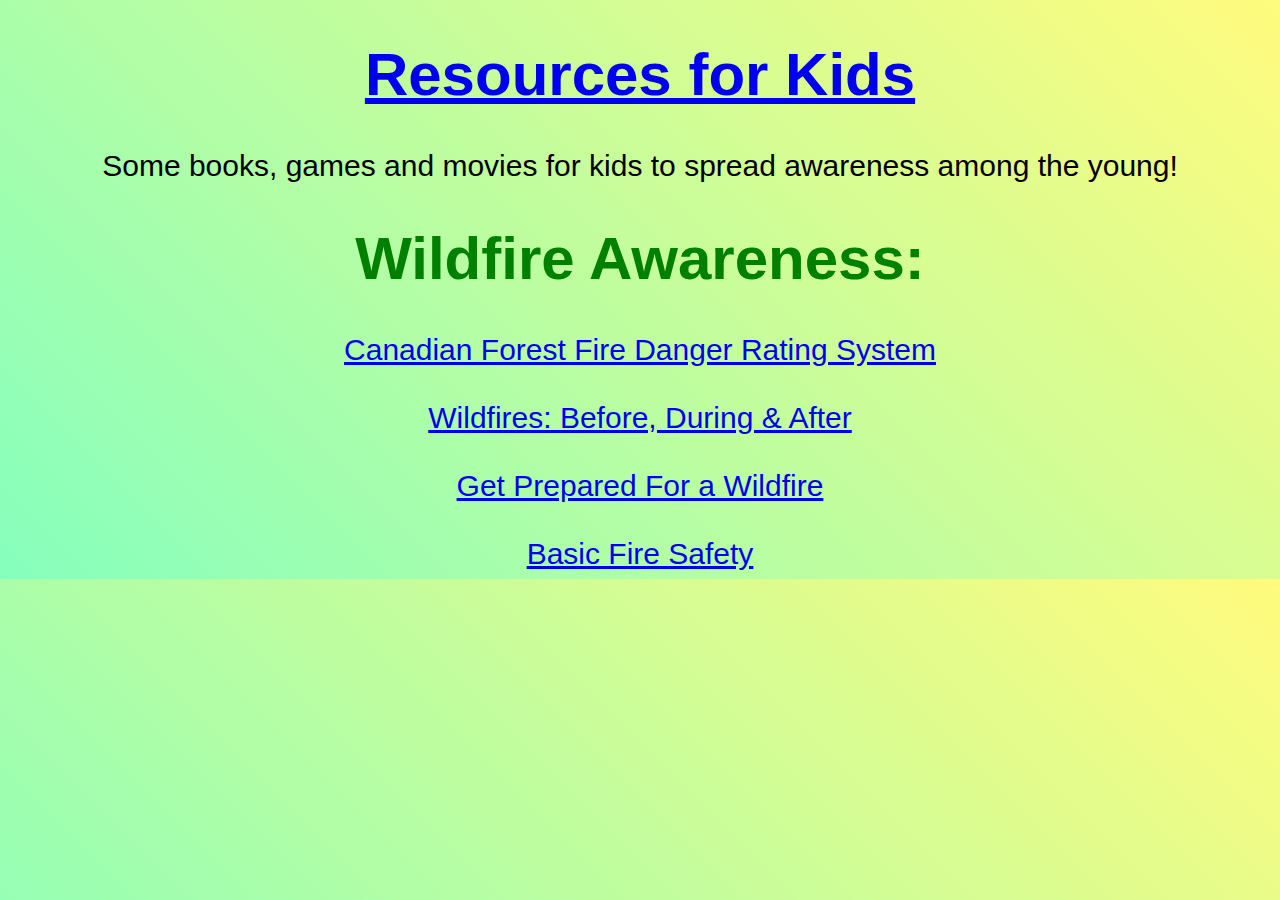
==== library/index.html @ 58ddbcd9 "e" ====
<!DOCTYPE html>
<html lang="en">
<style>
    body{
        background-color: #85FFBD;
        background-image: linear-gradient(45deg, #85FFBD 0%, #FFFB7D 100%);
        font-size: 30px;
        font-family: Arial, Helvetica, sans-serif;
    }

</style>
<head>
    <meta charset="UTF-8">
    <meta name="viewport" content="width=device-width, initial-scale=1.0">
    <title>Document</title>
</head>
<body>
    <center>
        <h1><a href="kids.html">Resources for Kids</a></body></html></h1>
        <p1>Some books, games and movies for kids to spread awareness among the young!</p1>
        <h1><FONT COLOR=Green>Wildfire Awareness: </FONT></h1>
        <p1><a href="Danger Rating System.pdf">Canadian Forest Fire Danger Rating System</a></p1>
        <br>
        <br>
        <p1><a href="https://www.redcross.ca/how-we-help/emergencies-and-disasters-in-canada/types-of-emergencies/wildfires">Wildfires: Before, During & After</a></p1>
        <br>
        <br>
        <p1><a href="https://www.redcross.ca/how-we-help/emergencies-and-disasters-in-canada/types-of-emergencies/wildfires">Get Prepared For a Wildfire</a></p1>
        <br>
        <br>
        <p1><a href = "https://www.redcross.org/get-help/how-to-prepare-for-emergencies/types-of-emergencies/fire/if-a-fire-starts.html"> Basic Fire Safety</a></p1>
    </center>
</body>
</html>
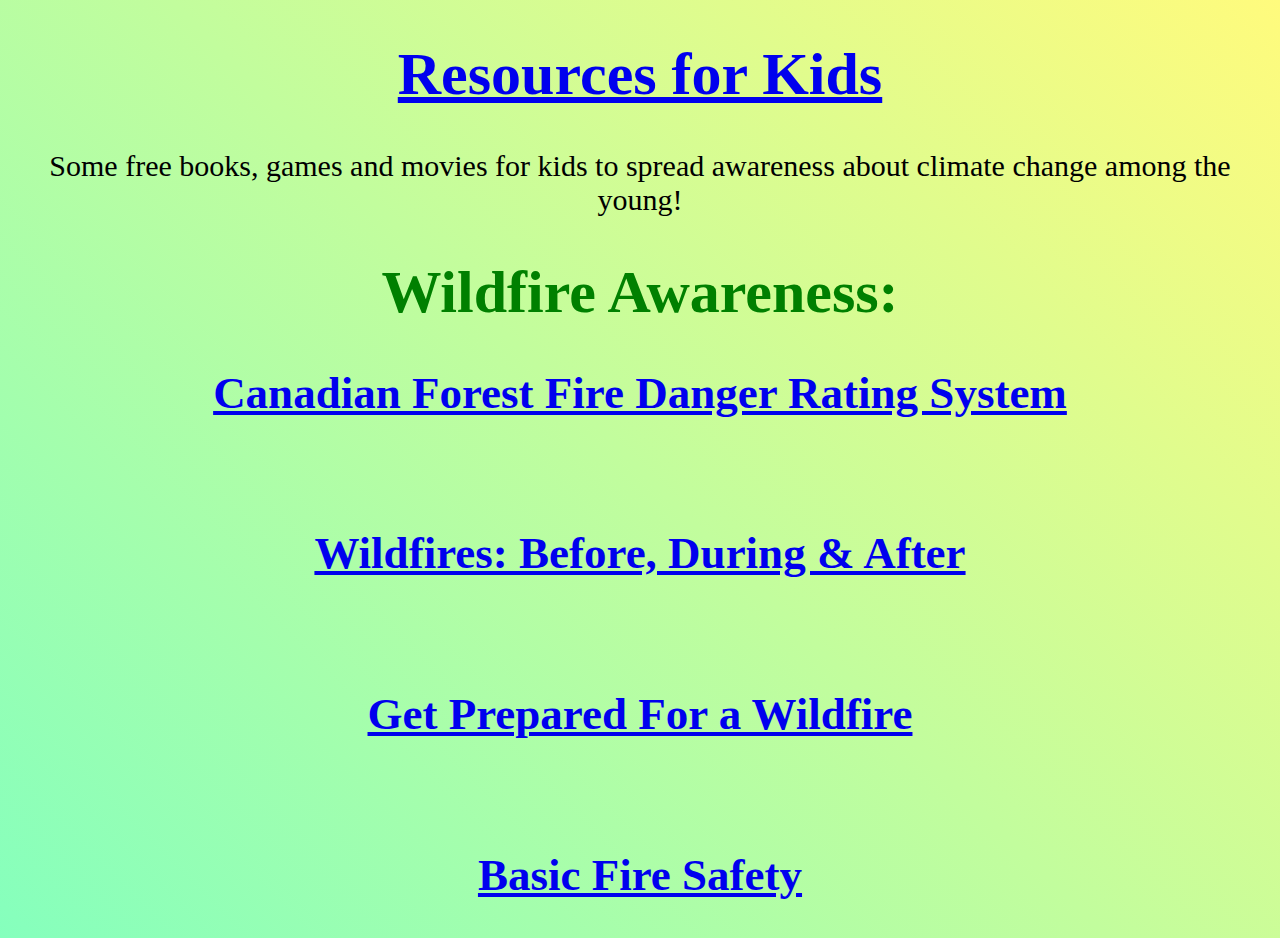
==== commit 47c6da27: "a" ====
--- a/library/index.html
+++ b/library/index.html
@@ -5,7 +5,7 @@
         background-color: #85FFBD;
         background-image: linear-gradient(45deg, #85FFBD 0%, #FFFB7D 100%);
         font-size: 30px;
-        font-family: Arial, Helvetica, sans-serif;
+        font-family: 'Times New Roman', Times, serif;
     }
 
 </style>
@@ -17,18 +17,18 @@
 <body>
     <center>
         <h1><a href="kids.html">Resources for Kids</a></body></html></h1>
-        <p1>Some books, games and movies for kids to spread awareness among the young!</p1>
+        <p1>Some free books, games and movies for kids to spread awareness about climate change among the young!</h1>
         <h1><FONT COLOR=Green>Wildfire Awareness: </FONT></h1>
-        <p1><a href="Danger Rating System.pdf">Canadian Forest Fire Danger Rating System</a></p1>
+        <h2><a href="Danger Rating System.pdf">Canadian Forest Fire Danger Rating System</a></h1>
         <br>
+
+        <h2><a href="https://www.redcross.ca/how-we-help/emergencies-and-disasters-in-canada/types-of-emergencies/wildfires">Wildfires: Before, During & After</a></h2>
         <br>
-        <p1><a href="https://www.redcross.ca/how-we-help/emergencies-and-disasters-in-canada/types-of-emergencies/wildfires">Wildfires: Before, During & After</a></p1>
+
+        <h2><a href="https://www.redcross.ca/how-we-help/emergencies-and-disasters-in-canada/types-of-emergencies/wildfires">Get Prepared For a Wildfire</a></h2>
         <br>
-        <br>
-        <p1><a href="https://www.redcross.ca/how-we-help/emergencies-and-disasters-in-canada/types-of-emergencies/wildfires">Get Prepared For a Wildfire</a></p1>
-        <br>
-        <br>
-        <p1><a href = "https://www.redcross.org/get-help/how-to-prepare-for-emergencies/types-of-emergencies/fire/if-a-fire-starts.html"> Basic Fire Safety</a></p1>
+
+        <h2><a href = "https://www.redcross.org/get-help/how-to-prepare-for-emergencies/types-of-emergencies/fire/if-a-fire-starts.html"> Basic Fire Safety</a></h>
     </center>
 </body>
 </html>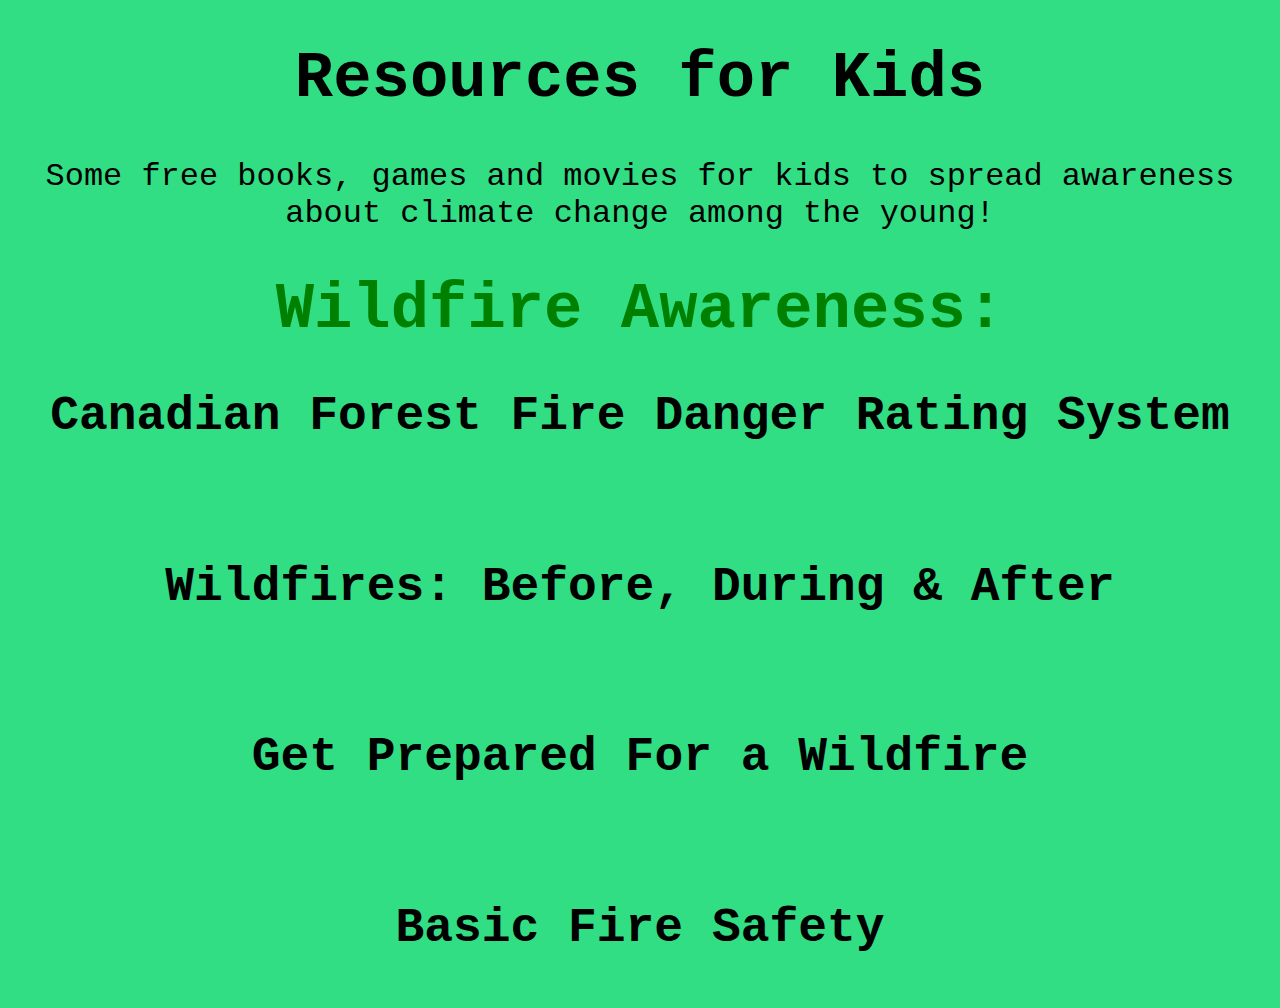
==== commit 6b08bb26: "a" ====
--- a/library/index.html
+++ b/library/index.html
@@ -2,11 +2,18 @@
 <html lang="en">
 <style>
     body{
-        background-color: #85FFBD;
-        background-image: linear-gradient(45deg, #85FFBD 0%, #FFFB7D 100%);
-        font-size: 30px;
-        font-family: 'Times New Roman', Times, serif;
+        
+        background-color: #32de84;
+        font-size: 31.96px;
+        font-family: monospace;
     }
+    a:hover, a:focus {
+        color:red;
+    }
+    a {
+        color: black;
+    }
+
 
 </style>
 <head>
@@ -16,19 +23,19 @@
 </head>
 <body>
     <center>
-        <h1><a href="kids.html">Resources for Kids</a></body></html></h1>
+        <h1><a href="kids.html" style = "text-decoration:none;">Resources for Kids</a></body></html></h1>
         <p1>Some free books, games and movies for kids to spread awareness about climate change among the young!</h1>
         <h1><FONT COLOR=Green>Wildfire Awareness: </FONT></h1>
-        <h2><a href="Danger Rating System.pdf">Canadian Forest Fire Danger Rating System</a></h1>
+        <h2><a href="Danger Rating System.pdf" style = "text-decoration:none;">Canadian Forest Fire Danger Rating System</a></h1>
         <br>
 
-        <h2><a href="https://www.redcross.ca/how-we-help/emergencies-and-disasters-in-canada/types-of-emergencies/wildfires">Wildfires: Before, During & After</a></h2>
+        <h2><a href="https://www.redcross.ca/how-we-help/emergencies-and-disasters-in-canada/types-of-emergencies/wildfires" style = "text-decoration:none;">Wildfires: Before, During & After</a></h2>
         <br>
 
-        <h2><a href="https://www.redcross.ca/how-we-help/emergencies-and-disasters-in-canada/types-of-emergencies/wildfires">Get Prepared For a Wildfire</a></h2>
+        <h2><a href="https://www.redcross.ca/how-we-help/emergencies-and-disasters-in-canada/types-of-emergencies/wildfires" style = "text-decoration:none;">Get Prepared For a Wildfire</a></h2>
         <br>
 
-        <h2><a href = "https://www.redcross.org/get-help/how-to-prepare-for-emergencies/types-of-emergencies/fire/if-a-fire-starts.html"> Basic Fire Safety</a></h>
+        <h2><a href = "https://www.redcross.org/get-help/how-to-prepare-for-emergencies/types-of-emergencies/fire/if-a-fire-starts.html" style = "text-decoration:none;"> Basic Fire Safety</a></h>
     </center>
 </body>
 </html>